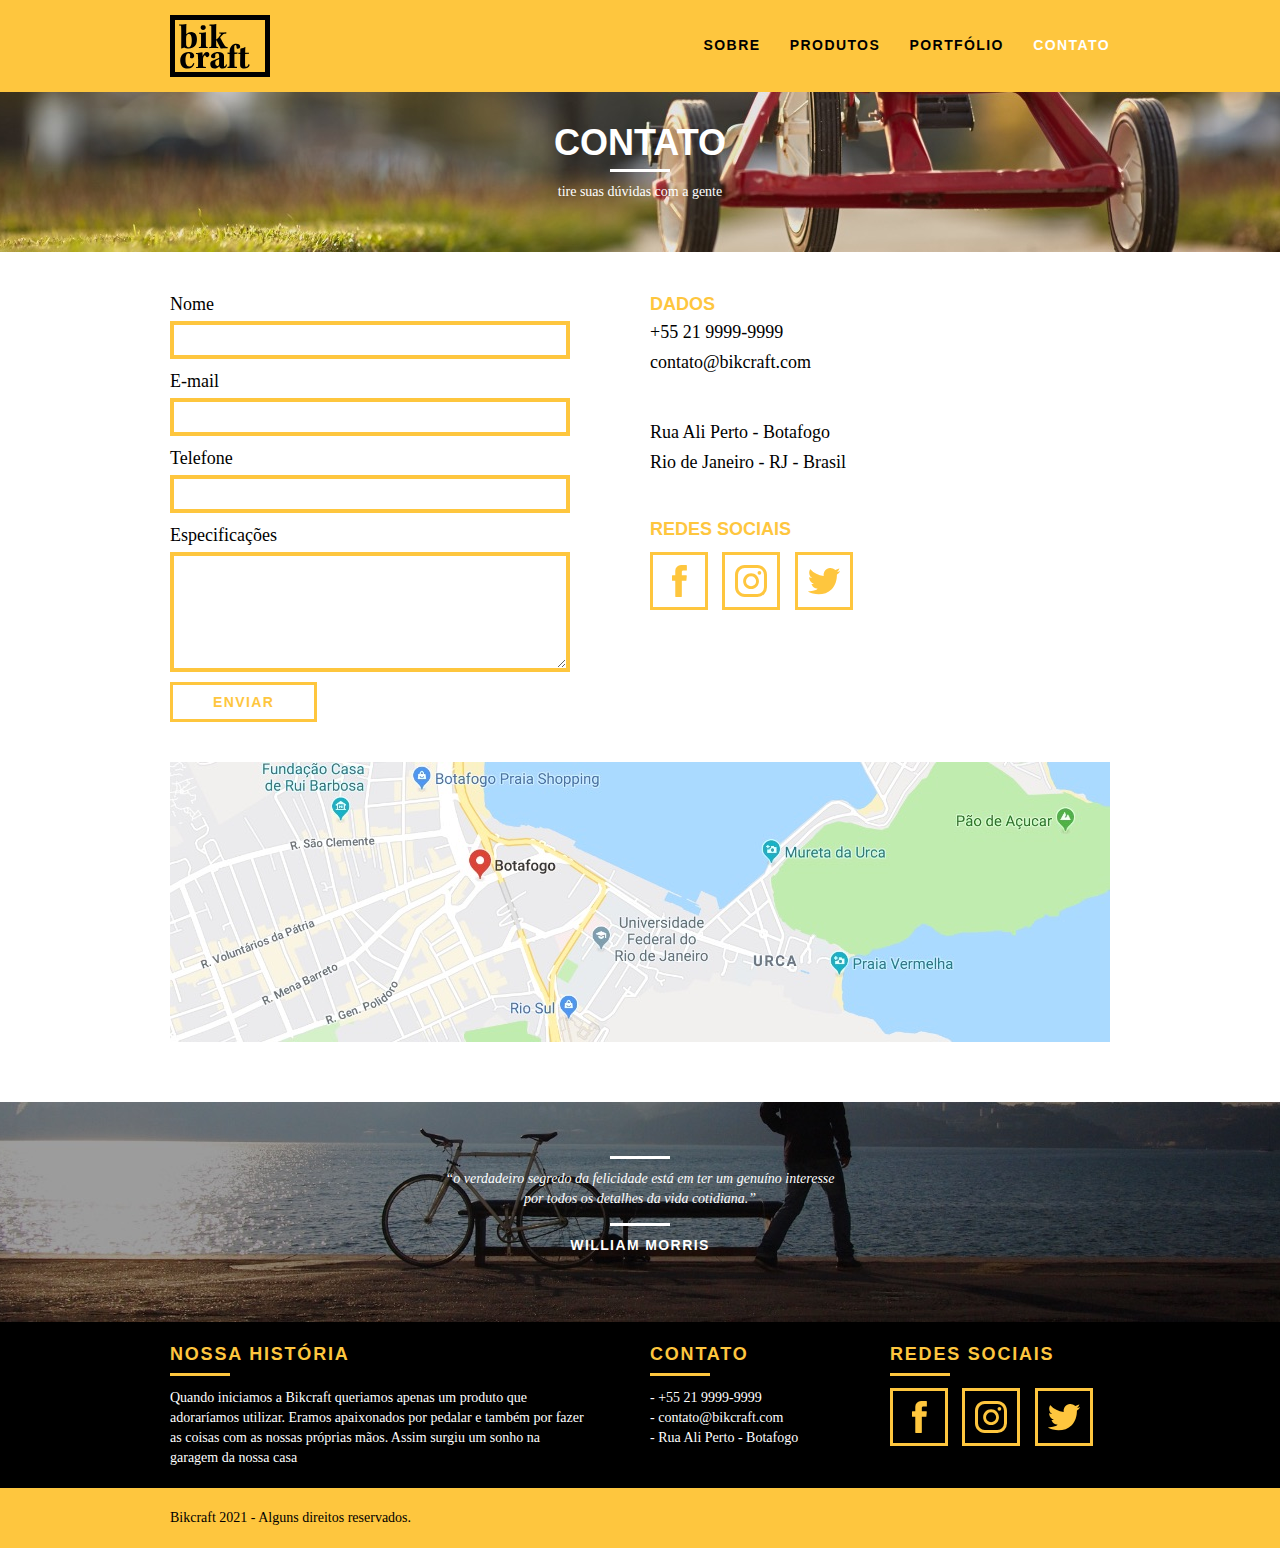
==== contato.html @ c93ddf90 "projeto curso" ====
<!DOCTYPE html>
<html lang="pt-br">

<head>
    <meta charset="utf-8">
    <title>Bikcraft - Contato</title>
    <link rel="stylesheet" href="css/normalize.css">
    <link rel="stylesheet" href="css/reset.css">
    <link rel="stylesheet" href="css/grid.css">
    <link rel="stylesheet" href="css/style.css">
    <link rel="stylesheet" href="css/contato.css">

</head>

<body>
    <!-- menu do site -->
    <header class="header">
        <div class="container">
            <a href="index.html" class="grid-4">
                <img src="img/bikcraft.svg" alt="Bikcraft">
            </a>
            <nav class="grid-12 header_menu">
                <ul>
                    <li><a href="sobre.html">Sobre</a></li>
                    <li><a href="produtos.html">Produtos</a></li>
                    <li><a href="portfolio.html">Portfólio</a></li>
                    <li><a href="contato.html" class="menu_ativo">Contato</a></li>
                </ul>
        </div>
    </header>
    <!-- começo contato -->

    <section class="introducao-interna interna_contato">
        <div class="container">
            <h1>Contato</h1>
            <p>tire suas dúvidas com a gente</p>
        </div>
    </section>

    <!-- Começo form -->
    <section class="contato container">
        <form id="form_orçamento" class="contato_form grid-8" action="">
            <label for="nome">Nome</label>
            <input type="text" name="" id="nome">
            <label for="email">E-mail</label>
            <input type="text" name="" id="email">
            <label for="telefone">Telefone</label>
            <input type="text" name="" id="telefone">
            <label for="espec">Especificações</label>
            <textarea name="" id="espec" cols="30" rows="10"></textarea>
            <button type="submit" class="btn btn-preto">Enviar</button>
        </form>
        <div class="contato_dados grid-8">
            <h3>Dados</h3>
            <span>+55 21 9999-9999</span>
            <span>contato@bikcraft.com</span>
            <span>Rua Ali Perto - Botafogo</span>
            <span>Rio de Janeiro - RJ - Brasil</span>
            <h3>REDES SOCIAIS</h3>
            <ul>
                <li><a href="http://facebook.com" target="_blank"><img src="img/redes-sociais/
							facebook.svg" alt="facebook"></a></li>
                <li><a href="http://instagram.com" target="_blank"><img src="img/redes-sociais/
							instagram.svg" alt="instagram"></a></li>
                <li><a href="http://twitter.com" target="_blank"><img src="img/redes-sociais/
							twitter.svg" alt="twitter"></a></li>
            </ul>
        </div>
    </section>

    <section class="container contato_mapa">
        <a href="https://www.google.com.br/maps/place/Rua+Edson+Danillo+Dotto+
        -+Cidade+Tiradentes,+São+Paulo+-+SP,+08485-280/@-23.5913927,
        -46.4138275,17z/data=!3m1!4b1!4m5!3m4!1s0x94ce6f64c64f467b:0x3ad4950a25a
        d25a!8m2!3d-23.5913927!4d-46.4116335?hl=pt-BR&authuser=0" target="blank_" class="grid-16"><img src="img/endereco-bikcraft.jpg" alt="endereço da bikcraft"></a>
    </section>

    <!-- começo quebra -->
    <section class="quebra">
        <blockquote class="quote-externo container">
            <p>
                “o verdadeiro segredo da felicidade está em ter um genuíno
                interesse por todos os detalhes da vida cotidiana.”
            </p>
            <cite>WILLIAM MORRIS</cite>
        </blockquote>
    </section>
    <!-- fim quebra -->
    <!-- começo footer -->
    <footer>
        <div class="footer">
            <div class="container">
                <div class="grid-8 footer_historia">
                    <h3>Nossa história</h3>
                    <p>Quando iniciamos a Bikcraft queriamos apenas um produto que adoraríamos utilizar.
                        Eramos apaixonados por pedalar e também por fazer as coisas com as nossas
                        próprias mãos. Assim surgiu um sonho na garagem da nossa casa</p>
                </div>
                <div class="grid-4 footer_contato">
                    <h3>Contato</h3>
                    <ul>
                        <li>- +55 21 9999-9999</li>
                        <li>- contato@bikcraft.com</li>
                        <li>- Rua Ali Perto - Botafogo</li>
                    </ul>
                </div>
                <div class="grid-4 footer_redes">
                    <h3>Redes sociais</h3>
                    <ul>
                        <li><a href="http://facebook.com" target="_blank"><img src="img/redes-sociais/
							facebook.svg" alt="facebook"></a></li>
                        <li><a href="http://instagram.com" target="_blank"><img src="img/redes-sociais/
							instagram.svg" alt="instagram"></a></li>
                        <li><a href="http://twitter.com" target="_blank"><img src="img/redes-sociais/
							twitter.svg" alt="twitter"></a></li>
                    </ul>
                </div>
            </div>
        </div>
        <div class="copy">
            <div class="container">
                <p class="grid-16">Bikcraft 2021 - Alguns direitos reservados.</p>
            </div>
        </div>
    </footer>
</body>

</html>
---- css/grid.css ----
*, *:before, *:after {
  -webkit-box-sizing: border-box; 
  -moz-box-sizing: border-box; 
  box-sizing: border-box;
}

.container {
	width: 960px;
	margin: 0 auto;
	padding: 0px;
	position: relative;
}

.container:after, .container:before {
	content: " ";
	display: table;
}

.container:after {
	clear: both;
}

.grid-1, .grid-2, .grid-3, .grid-4, .grid-5, .grid-6, .grid-7, .grid-8, .grid-9, .grid-10, .grid-11, .grid-12, .grid-13, .grid-14, .grid-15, .grid-16, .grid-1-3 {
	float: left;
	margin-left: 10px;
	margin-right: 10px;
}

.grid-1 	{width: 40px;}
.grid-2 	{width: 100px;}
.grid-3 	{width: 160px;}
.grid-4 	{width: 220px;}
.grid-5 	{width: 280px;}
.grid-6 	{width: 340px;}
.grid-7 	{width: 400px;}
.grid-8 	{width: 460px;}
.grid-9 	{width: 520px;}
.grid-10 	{width: 580px;}
.grid-11 	{width: 640px;}
.grid-12 	{width: 700px;}
.grid-13 	{width: 760px;}
.grid-14 	{width: 820px;}
.grid-15 	{width: 880px;}
.grid-16 	{width: 940px;}
.grid-1-3	{width: 300px;}
---- css/style.css ----
/* Estilos gerais */

body {
    font-family: Arial, Helvetica, sans-serif;
}

p {
    font-family: Georgia, 'Times New Roman', serif;
    font-size: 14px;
    line-height: 20px;
}

img {
    display: block;
}

.btn {
    border: 3px solid #fec63e;
    padding: 10px 30px;
    color: #fec63e;
    font-size: 14px;
    line-height: 20px;
    text-transform: uppercase;
    font-weight: bold;
    letter-spacing: .1em;
}

.btn:hover {
    color: #FFF;
    border-color: #FFF;
}

.btn.btn-preto:hover {
    color: #000;
    border-color: #000;
}

.subtitulo {
    font-size: 24px;
    line-height: 30px;
    font-weight: bold;
    letter-spacing: .1em;
    color: black;
    text-transform: uppercase;
    text-align: center;
    margin-bottom: 40px;
}

.subtitulo:after {
    content: "";
    display: block;
    width: 60px;
    height: 3px;
    background: #000;
    margin: 8px auto;
}

/* Header */

.header {
    position: fixed;
    top: 0;
    width: 100%;
    background: #fec63e;
    padding: 15px 0px;
    z-index: 10;
}

.header_menu {
    text-align: right;
}

.header_menu ul li {
    display: inline-block;
    margin-left: 25px;
    margin-top: 20px;
}

.header_menu ul li a {
    color: #000;
    font-weight: bold;
    text-transform: uppercase;
    letter-spacing: .1em;
    font-size: 14px;
    line-height: 20px;
    padding: 10px 0px;
}

.header_menu ul li a:hover {
    color: #FFF;
}

.header_menu ul li a.menu_ativo {
    color: #FFF;
}

/* Introdução */

.introducao {
    width: 100%;
    height: 380px;
    background: url("../img/bg.jpg") no-repeat center;
    background-size: cover;
    margin-top: 92px;
    text-align: center;
    padding-top: 80px;
}

.introducao h1 {
    font-size: 48px;
    color: #FFF;
    font-weight: bold;
    text-transform: uppercase;
}

.quote-externo {
    max-width: 320px;
    margin: 0 auto;
    margin-bottom: 60px;
    color: white;
}

.quote-externo p {
    font-style: italic;
}

.quote-externo p:before,
.quote-externo p:after {
    content: "";
    display: block;
    width: 60px;
    height: 3px;
    background: #FFF;
    margin: 14px auto 10px auto;
}

.quote-externo cite {
    font-style: normal;
    font-weight: bold;
    font-size: 14px;
    letter-spacing: .1em;
}

/* Introdução interna*/

.introducao-interna {
    width: 100%;
    margin-top: 92px;
    height: 160px;
    text-align: center;
    color: #FFF;
    padding-top: 30px;
}

.introducao-interna h1 {
    font-size: 36px;
    font-weight: bold;
    text-transform: uppercase;
}

.introducao-interna h1:after {
     content: "";
     display: block;
     width: 60px;
     height: 3px;
     background: #FFF;
     margin: 6px auto 10px auto;
}

.subtitulo-interno {
    font-size: 24px;
    line-height: 30px;
    font-weight: bold;
    letter-spacing: .1em;
    color: black;
    text-transform: uppercase;
    margin-bottom: 20px;
}

.subtitulo-interno:after {
    content: "";
    display: block;
    width: 60px;
    height: 3px;
    background: #000;
    margin: 8px 0;
}

/* Produtos */

.produtos {
    padding: 60px 0;
}

.produtos_lista li {
    background: #fec63e;
    text-align: center;
}

.produtos_lista h3 {
    font-weight: bold;
    font-size: 18px;
    line-height: 25px;
    text-transform: uppercase;
    letter-spacing: .1em;
    margin-top: 20px;
}

.produtos_lista h3:after {
    content: "";
    display: block;
    width: 60px;
    height: 3px;
    background: #000;
    margin: 2px auto;
}

.produtos_lista p {
    padding: 10px 20px 20px 20px;
}

.produtos_icone {
    background: #000;
    padding: 20px 40px 20px 50px;

}

.call {
    padding-top: 40px;
    text-align: center;
    clear: both;
}

.call p {
    margin-bottom: 20px;
}

/*Portfolio*/

.portfolio {
    width: 100%;
    background: #000;
    padding: 40px;
}

.portfolio .subtitulo {
    color: #fec63e;
}

.portfolio .subtitulo:after {
    background: #fec63e;
}

.portfolio_lista li :last-child {
    margin-top: 20px;
}

.portfolio .call p {
    color: #FFF;
}

/*Qualidade*/

.qualidade {
    padding: 60px 0;
}

.qualidade:after {
    content: "";
    width: 634px;
    height: 83px;
    display: block;
    background: url("../img/linhas.svg") no-repeat center;
    position: absolute;
    top: 209px;
    right: 162px;
}

.qualidade img {
    margin: 0 auto;
}

.qualidade_lista {
    padding-top: 20px;
    overflow: auto;
}

.qualidade_lista li {
    text-align: center;
    padding: 0 40px;
}

.qualidade_lista h3 {
    font-weight: bold;
    font-size: 18px;
    line-height: 25px;
    text-transform: uppercase;
    letter-spacing: .1em;
    margin-top: 20px;
}

.qualidade_lista h3:after {
    content: "";
    display: block;
    width: 60px;
    height: 3px;
    background: #000;
    margin: 6px auto;
    z-index: -1;
}

/*Quebra*/

.quebra { 
    width: 100%;
    height: 220px;
    background: url("../img/bg-footer.jpg") no-repeat center;
    background-size: cover;
    text-align: center;
    padding-top: 40px;
}

.quebra .quote-externo {
    max-width: 400px;
}

/*Footer*/

.footer {
    width: 100%;
    background: #000;
    color: #FFF;
    padding: 20px 0;
}

.footer h3 {
    font-size: 18px;
    line-height: 25px;
    color: #fec63e;
    text-transform: uppercase;
    letter-spacing: .1em;
    font-weight: bold;
}

.footer h3:after {
    content: "";
    display: block;
    width: 60px;
    height: 3px;
    background: #fec63e;
    margin: 6px 0px 12px 0px;
}

.footer_historia {
    padding-right: 40px;
}

.footer_contato ul li {
    font-size: 14px;
    line-height: 20px;
    font-family: Georgia, 'Times New Roman', serif;
}

.footer_redes ul li {
    display: inline-block;
    margin-right: 10px;
}

.footer_redes ul li a {
    border: 3px solid #fec63e;
    display: block;
    padding: 10px;
}

.footer_redes ul li a:hover {
    border: 3px solid #fff;
}

.copy {
    width: 100%;
    background: #fec63e;
    padding: 20px 0;
}
---- css/contato.css ----
.interna_contato {
    background: url("../img/bg-contato.jpg") no-repeat center;
    background-size: cover;
}



/*orçamento*/

.contato {
   
    padding: 40px 0;
}

.contato_form {
    padding-right: 60px;
}

.contato_form label {
    display: block;
    font-family: Georgia, 'Times New Roman', Times, serif;
    font-size: 18px;
    line-height: 25px;
    margin-bottom: 4px;
}

.contato_form input {
    display: block;
    width: 100%;
    border: 4px solid #fec63e;
    background: none;
    padding: 7px 10px;
    margin-bottom: 10px;
    outline: none;
    font-size: 14px;
    font-family: Georgia, 'Times New Roman', Times, serif;
}

.contato_form textarea {
    display: block;
    width: 100%;
    height: 120px;
    border: 4px solid #fec63e;
    background: none;
    padding: 7px 10px;
    margin-bottom: 10px;
    outline: none;
    font-size: 14px;
    font-family: Georgia, 'Times New Roman', Times, serif;
}

.contato_form button {
    background: none;
    padding: 7px 40px;
}

.contato_dados { 
    color: #000;
}

.contato_dados h3 {
    font-size: 18px;
    line-height: 25px;
    text-transform: uppercase;
    color: #fec63e;
    font-weight: bold;
}

.contato_dados span {
    display: block;
    font-size: 18px;
    line-height: 30px;
    font-family: Georgia, 'Times New Roman', Times, serif;
    color: #000;
}

.contato_dados span:nth-of-type(even) {
    margin-bottom: 40px;
}

.contato_dados ul {
    margin-top: 10px;
}

.contato_dados ul li {
    display: inline-block;
    margin-right: 10px;
}

.contato_dados ul li a {
    border: 3px solid #fec63e;
    display: block;
    padding: 10px;
}

.contato_dados ul li a:hover {
    border: 3px solid #000;
}

.contato_mapa {
    margin-bottom: 60px;
}
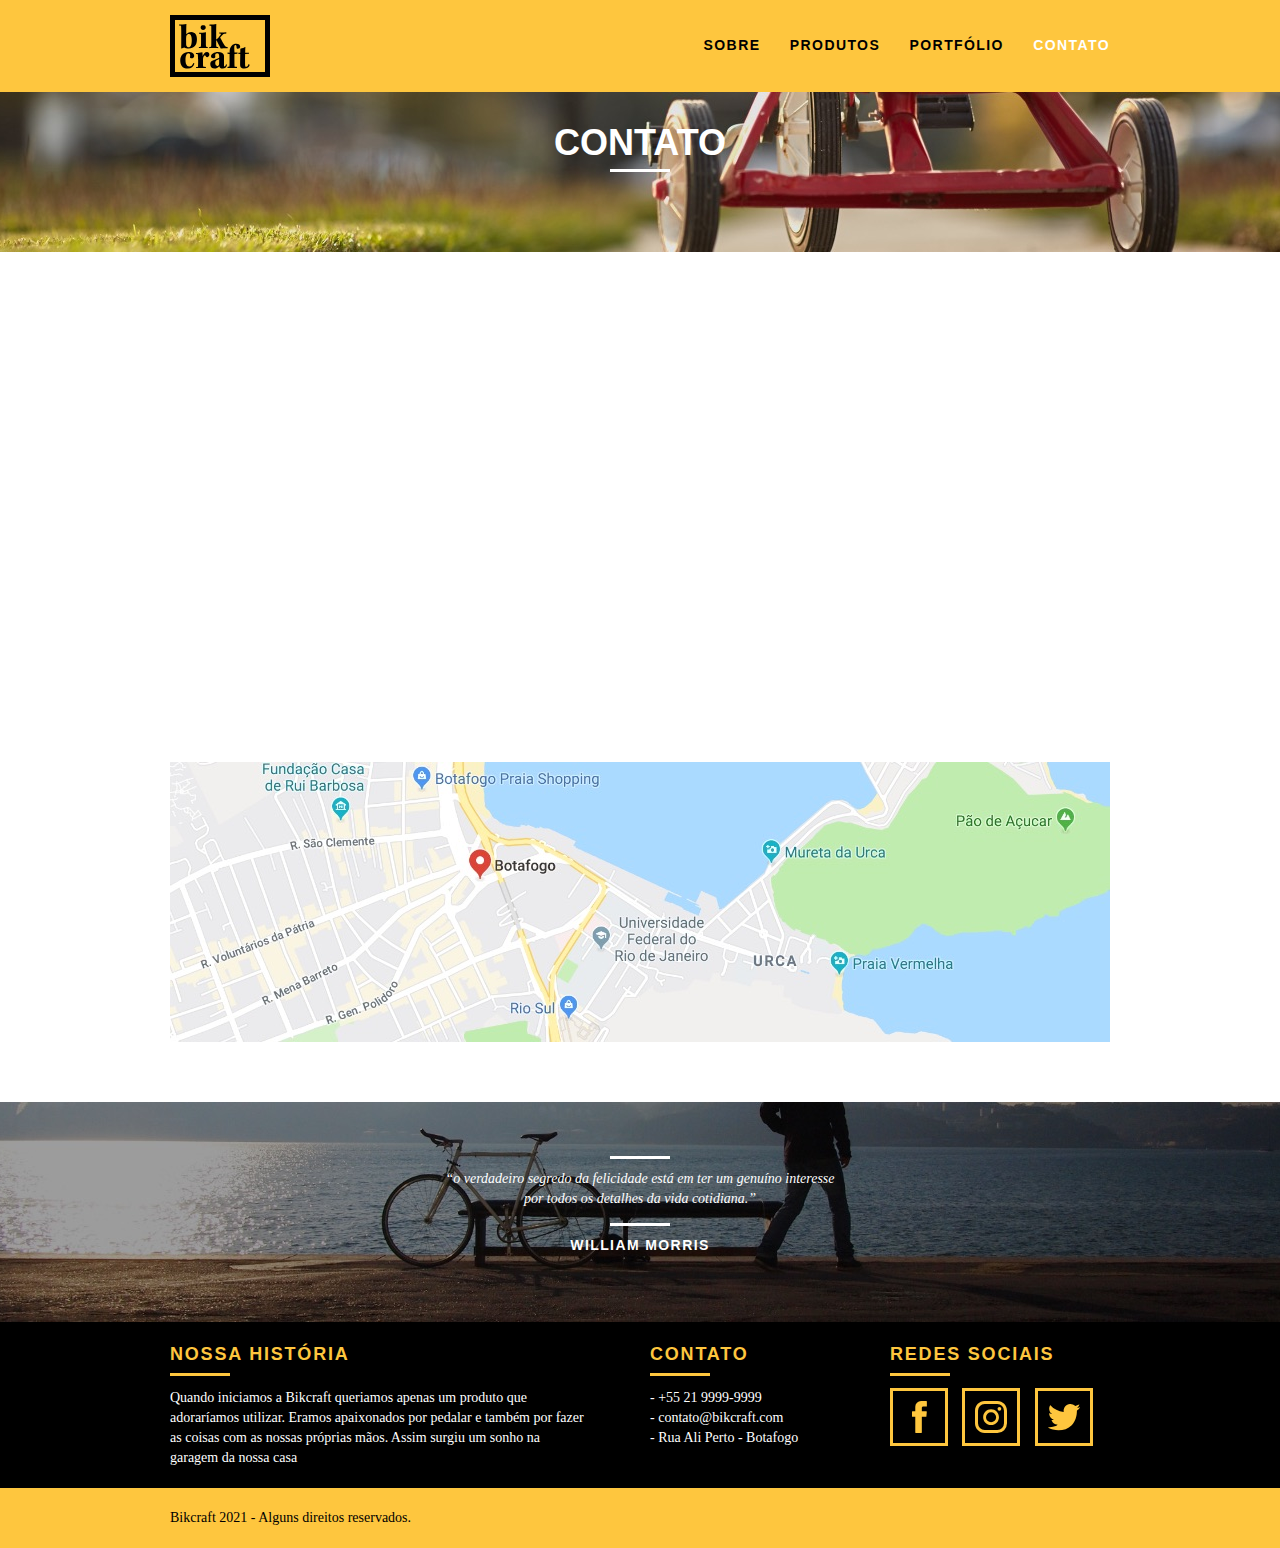
==== commit 2769a505: "feat: animaçoes com js" ====
--- a/contato.html
+++ b/contato.html
@@ -9,6 +9,10 @@
     <link rel="stylesheet" href="css/grid.css">
     <link rel="stylesheet" href="css/style.css">
     <link rel="stylesheet" href="css/contato.css">
+    <link rel="stylesheet" href="css/responsivo.css">
+    <script>
+        document.documentElement.classList.add("js");
+    </script>
 
 </head>
 
@@ -32,13 +36,13 @@
 
     <section class="introducao-interna interna_contato">
         <div class="container">
-            <h1>Contato</h1>
-            <p>tire suas dúvidas com a gente</p>
+            <h1 data-anime="400" class="fadeInDown">Contato</h1>
+            <p data-anime="800" class="fadeInDown">tire suas dúvidas com a gente</p>
         </div>
     </section>
 
     <!-- Começo form -->
-    <section class="contato container">
+    <section class="contato container fadeInDown" data-anime="1200">
         <form id="form_orçamento" class="contato_form grid-8" action="">
             <label for="nome">Nome</label>
             <input type="text" name="" id="nome">
@@ -72,7 +76,8 @@
         <a href="https://www.google.com.br/maps/place/Rua+Edson+Danillo+Dotto+
         -+Cidade+Tiradentes,+São+Paulo+-+SP,+08485-280/@-23.5913927,
         -46.4138275,17z/data=!3m1!4b1!4m5!3m4!1s0x94ce6f64c64f467b:0x3ad4950a25a
-        d25a!8m2!3d-23.5913927!4d-46.4116335?hl=pt-BR&authuser=0" target="blank_" class="grid-16"><img src="img/endereco-bikcraft.jpg" alt="endereço da bikcraft"></a>
+        d25a!8m2!3d-23.5913927!4d-46.4116335?hl=pt-BR&authuser=0" target="blank_" class="grid-16"><img
+                src="img/endereco-bikcraft.jpg" alt="endereço da bikcraft"></a>
     </section>
 
     <!-- começo quebra -->
@@ -123,6 +128,10 @@
             </div>
         </div>
     </footer>
+
+	<script src="./js/simple-anime.js"></script>
+	<script src="./js/script.js"></script>
+
 </body>
 
 </html>--- a/css/grid.css
+++ b/css/grid.css
@@ -42,4 +42,43 @@
 .grid-14 	{width: 820px;}
 .grid-15 	{width: 880px;}
 .grid-16 	{width: 940px;}
-.grid-1-3	{width: 300px;}+.grid-1-3	{width: 300px;}
+/*grid tablet*/ 
+@media only screen and (min-width: 788px) and (max-width: 979px) {
+
+.container {
+	width: 768px;
+}
+
+.grid-1		{width: 28px;}
+.grid-2		{width: 76px;}
+.grid-3		{width: 124px;}
+.grid-4		{width: 172px;}
+.grid-5		{width: 220px;}
+.grid-6		{width: 268px;}
+.grid-7		{width: 316px;}
+.grid-8		{width: 364px;}
+.grid-9		{width: 412px;}
+.grid-10	{width: 460px;}
+.grid-11	{width: 508px;}
+.grid-12	{width: 556px;}
+.grid-13	{width: 604px;}
+.grid-14	{width: 652px;}
+.grid-15	{width: 700px;}
+.grid-16	{width: 748px;}
+.grid-1-3	{width: 236px;}
+
+}
+/*grid celular*/
+@media only screen and (max-width: 787px) {
+.container {
+	width: 300px;
+}
+
+.grid-1, .grid-2, .grid-3, .grid-4, .grid-5, .grid-6, .grid-7, .grid-8, .grid-9, .grid-10, .grid-11, .grid-12, .grid-13, .grid-14, .grid-15, .grid-16, .grid-1-3 {
+	width: 300px;
+	margin: 0 0 20px 0;
+	float: none;
+}
+
+}--- a/css/style.css
+++ b/css/style.css
@@ -12,6 +12,7 @@
 
 img {
     display: block;
+    max-width: 100%;
 }
 
 .btn {
@@ -159,12 +160,12 @@
 }
 
 .introducao-interna h1:after {
-     content: "";
-     display: block;
-     width: 60px;
-     height: 3px;
-     background: #FFF;
-     margin: 6px auto 10px auto;
+    content: "";
+    display: block;
+    width: 60px;
+    height: 3px;
+    background: #FFF;
+    margin: 6px auto 10px auto;
 }
 
 .subtitulo-interno {
@@ -197,6 +198,10 @@
     text-align: center;
 }
 
+.produtos_lista li img {
+    margin: 0 auto;
+}
+
 .produtos_lista h3 {
     font-weight: bold;
     font-size: 18px;
@@ -221,7 +226,7 @@
 
 .produtos_icone {
     background: #000;
-    padding: 20px 40px 20px 50px;
+    padding: 20px;
 
 }
 
@@ -274,6 +279,7 @@
     position: absolute;
     top: 209px;
     right: 162px;
+    z-index: -1;
 }
 
 .qualidade img {
@@ -311,7 +317,7 @@
 
 /*Quebra*/
 
-.quebra { 
+.quebra {
     width: 100%;
     height: 220px;
     background: url("../img/bg-footer.jpg") no-repeat center;
@@ -380,4 +386,60 @@
     width: 100%;
     background: #fec63e;
     padding: 20px 0;
-}+}
+
+/*javascript*/
+
+.js [data-slide] {
+    position: relative;
+}
+
+.js [data-slide]>* {
+    position: absolute;
+    top: 0px;
+    opacity: 0;
+}
+
+.js [data-slide]>.active {
+    position: relative;
+    opacity: 1;
+    transition: opacity 500ms;
+}
+
+.js [data-slide-nav] {
+    display: block;
+    text-align: center;
+    margin-top: 20px;
+}
+
+.js [data-slide-nav] button {
+    display: inline-block;
+    width: 12px;
+    height: 12px;
+    margin: 4px;
+    border: none;
+    padding: 0px;
+    border-radius: 6px;
+    text-indent: -99px;
+    overflow: hidden;
+    background: #1d1d1d;
+}
+
+.js [data-slide-nav] button.active {
+    background: #fec63e;
+}
+
+.js [data-anime] {
+    opacity: 0;
+    
+}
+
+.js .fadeInDown {
+    transform: translate3d(0, -20px, 0);
+}
+
+.js .anime {
+    opacity: 1;
+    transform: none;
+    transition: opacity 800ms, transform 800ms;
+}
--- a/css/responsivo.css
+++ b/css/responsivo.css
@@ -0,0 +1,185 @@
+/*tablet*/
+@media only screen and (min-width: 788px) and (max-width: 979px) {
+/*qualidade home*/ 
+.qualidade:after {
+	right: 66px;
+}
+
+.qualidade_lista li {
+	text-align: center;
+	padding: 0 10px;
+}
+
+/*footer*/
+
+.footer_redes ul li a {
+	padding: 6px;
+}
+
+.footer_redes ul li a img {
+	height: 26px;
+	width: 26px;
+}
+
+/*produto*/
+
+.produto_item h2 {
+	top: -150px;
+}
+
+.produto_icone {
+	padding: 41px 0;
+}
+
+.produto_info p {
+	font-size: 14px;
+	line-height: 20px;
+	height: 122px;
+	padding: 20px 30px;
+}
+
+.produto_info ul li {
+	width: 181px;
+	height: 49px ;
+}
+
+}
+
+/*mobile*/
+@media only screen and (max-width: 787px) {
+
+	/*Header*/
+	.header {
+		position: relative;
+		padding-bottom: 0px;
+	}
+
+	.header img {
+		margin: 0 auto 10px auto;
+	}
+
+	.header_menu {
+		text-align: center;
+	}
+
+	.header_menu ul li {
+		margin: 5px;
+	}
+
+	.header_menu ul li a {
+		border: 4px solid #000;
+		width: 136px;
+		display: block;
+		float: left;
+	}
+
+	.header_menu ul li a:hover {
+		border-color: #fff;
+	}
+
+	.header_menu ul li a.menu_ativo {
+		border-color: #FFF;
+	}
+
+	/*Introducao*/
+
+	.introducao {
+		margin-top: 0px;
+		padding-top: 40px;
+		background: url("../img/bg-mobile.jpg") no-repeat center;
+		background-size: cover;
+	}
+
+	.introducao h1 {
+		font-size: 36px;
+	}
+
+	.quote-externo {
+		max-width: 320px;
+		margin: 0 auto;
+		margin-bottom: 30px;
+		color: white;
+	}
+
+	/*call*/
+	.call {
+		padding-top: 10px;
+	}
+/*introdução interna*/
+	.introducao-interna {
+		margin-top: 0px;
+	}
+
+	/*qualidade*/
+
+	.qualidade:after {
+		content: "";
+		width: 634px;
+		height: 83px;
+		display: block;
+		background: url("../img/linhas.svg") no-repeat center;
+		position: absolute;
+		top: 209px;
+		right: 66px;
+	}
+
+	/*qualidade home*/
+	.qualidade:after {
+		display: none;
+	}
+
+	/*sobre*/
+
+	.missao_sobre p {
+		font-size: 14px;
+		line-height: 20px;
+		padding-right: 0px;
+	}
+
+	.missao_sobre ul li {
+		font-size: 14px;
+		line-height: 25px;
+	}
+
+	/*produto*/
+
+	.produto_item h2 {
+		top: -100px;
+		margin-bottom: -68px;
+	}
+
+	.produto_icone {
+		padding: 41px 0;
+	}
+
+	.produto_info p {
+		font-size: 14px;
+		line-height: 20px;
+		height: auto;
+		padding: 20px 30px;
+	}
+
+	.produto_info ul li {
+		width: 149px;
+		height: 49px;
+		font-size: 14px;
+		line-height: 20px;
+		padding-top: 14px;
+	}
+
+	/*orçamento*/
+	.form {
+		padding-right: 0px;
+	}
+
+	.orçamento_dados ul {
+		padding-right: 0px;
+	}
+
+	/*contato*/
+
+	.contato_form {
+		padding-right: 0px;
+		margin-bottom: 40px;
+	}
+}